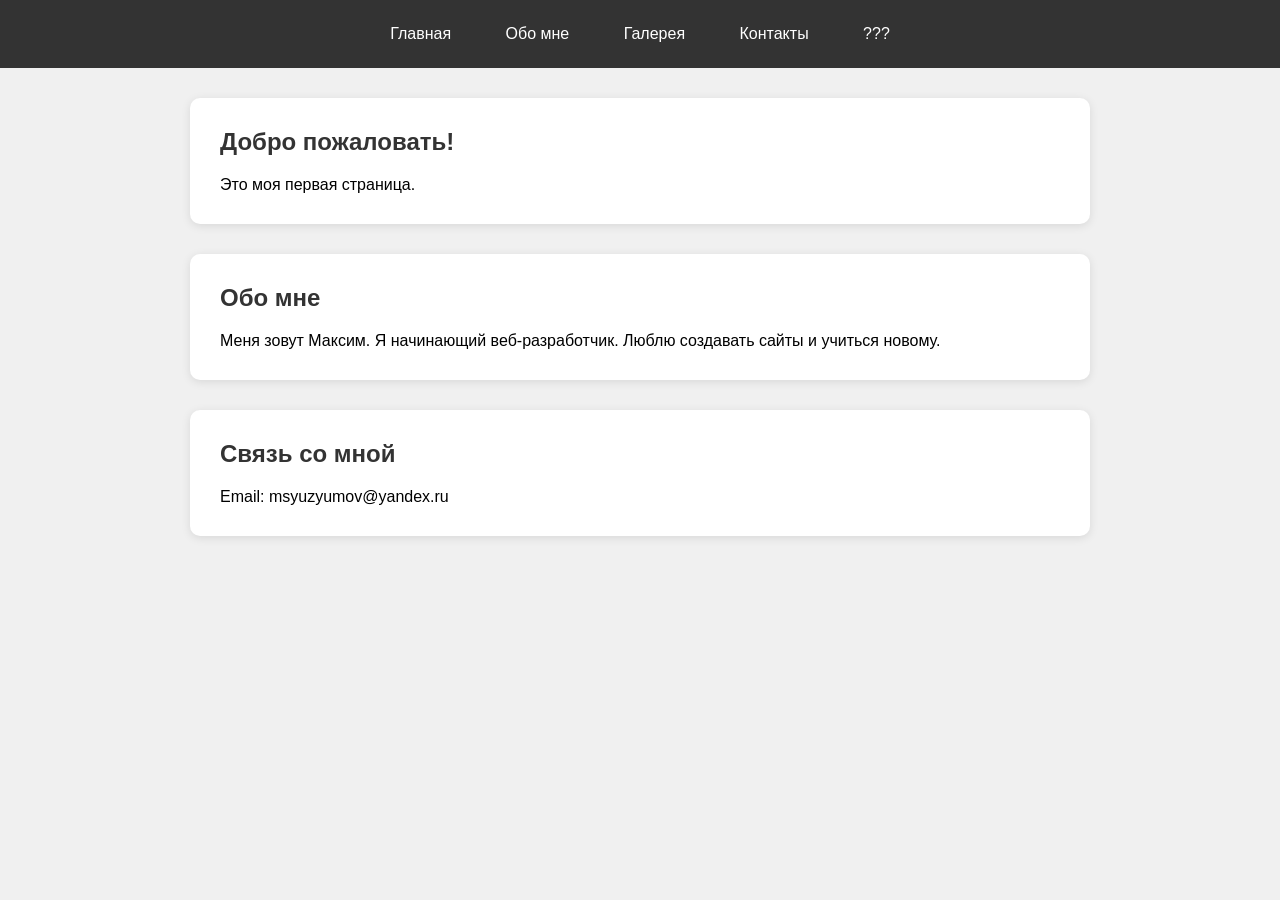
==== index.html @ 73449642 "Add files via upload" ====
<!DOCTYPE html>
<html lang="ru">
<head>
    <meta charset="UTF-8">
    <title>Моя первая страница</title>
    <style>
        * {
            margin: 0;
            padding: 0;
            box-sizing: border-box;
        }

        body {
            font-family: Arial, sans-serif;
            background: #f0f0f0;
        }

        .menu {
            background: #333;
            padding: 15px;
            text-align: center;
            position: sticky;
            top: 0;
        }

        .menu a {
            color: white;
            text-decoration: none;
            padding: 10px 20px;
            margin: 0 5px;
            display: inline-block;
        }

        .menu a:hover {
            background: #555;
            border-radius: 5px;
        }

        .block {
            background: white;
            margin: 30px auto;
            padding: 30px;
            width: 80%;
            max-width: 900px;
            border-radius: 10px;
            box-shadow: 0 2px 10px rgba(0,0,0,0.1);
        }

        .block h2 {
            margin-bottom: 20px;
            color: #333;
        }

        .image {
            width: 100%;
            max-width: 400px;
            height: auto;
            border-radius: 10px;
            margin: 15px 0;
        }

        .btn {
            background: #007bff;
            color: white;
            padding: 10px 20px;
            text-decoration: none;
            display: inline-block;
            border-radius: 5px;
            margin-top: 10px;
            border: none;
            cursor: pointer;
        }

        .btn:hover {
            background: #0056b3;
        }

        .footer {
            background: #333;
            color: white;
            text-align: center;
            padding: 20px;
            margin-top: 30px;
        }
    </style>
</head>
<body>

<div class="menu">
    <a href="#home">Главная</a>
    <a href="#about">Обо мне</a>
    <a href="#gallery">Галерея</a>
    <a href="#contact">Контакты</a>
    <a href="#" onclick="openNewPage()">???</a>
</div>

<div id="home" class="block">
    <h2>Добро пожаловать!</h2>
    <p>Это моя первая страница.</p>
</div>

<div id="about" class="block">
    <h2>Обо мне</h2>
    <p>Меня зовут Максим. Я начинающий веб-разработчик. Люблю создавать сайты и учиться новому.</p>
</div>



<div id="contact" class="block">
    <h2>Связь со мной</h2>
    <p>Email: msyuzyumov@yandex.ru</p>

<script>
    function openNewPage() {
        window.open('about:blank', '_blank').document.write(`
            <!DOCTYPE html>
            <html>
            <head><title>Секрет</title>
            <style>
                body { font-family: Arial; text-align: center; padding: 50px; background: #f0f0f0; }
                h1 { color: #333; }
                .back { background: #007bff; color: white; padding: 10px 20px; border: none; border-radius: 5px; cursor: pointer; margin-top: 20px; }
            </style>
            </head>
            <body>
                <h1>Смешная картинка</h1>
          <img src="https://i.pinimg.com/736x/67/fc/a7/67fca7de6b84433c5b65d46a6742d096.jpg" style="border-radius:10px">
            </body>
            </html>
        `);
    }
</script>
    
</body>
</html>
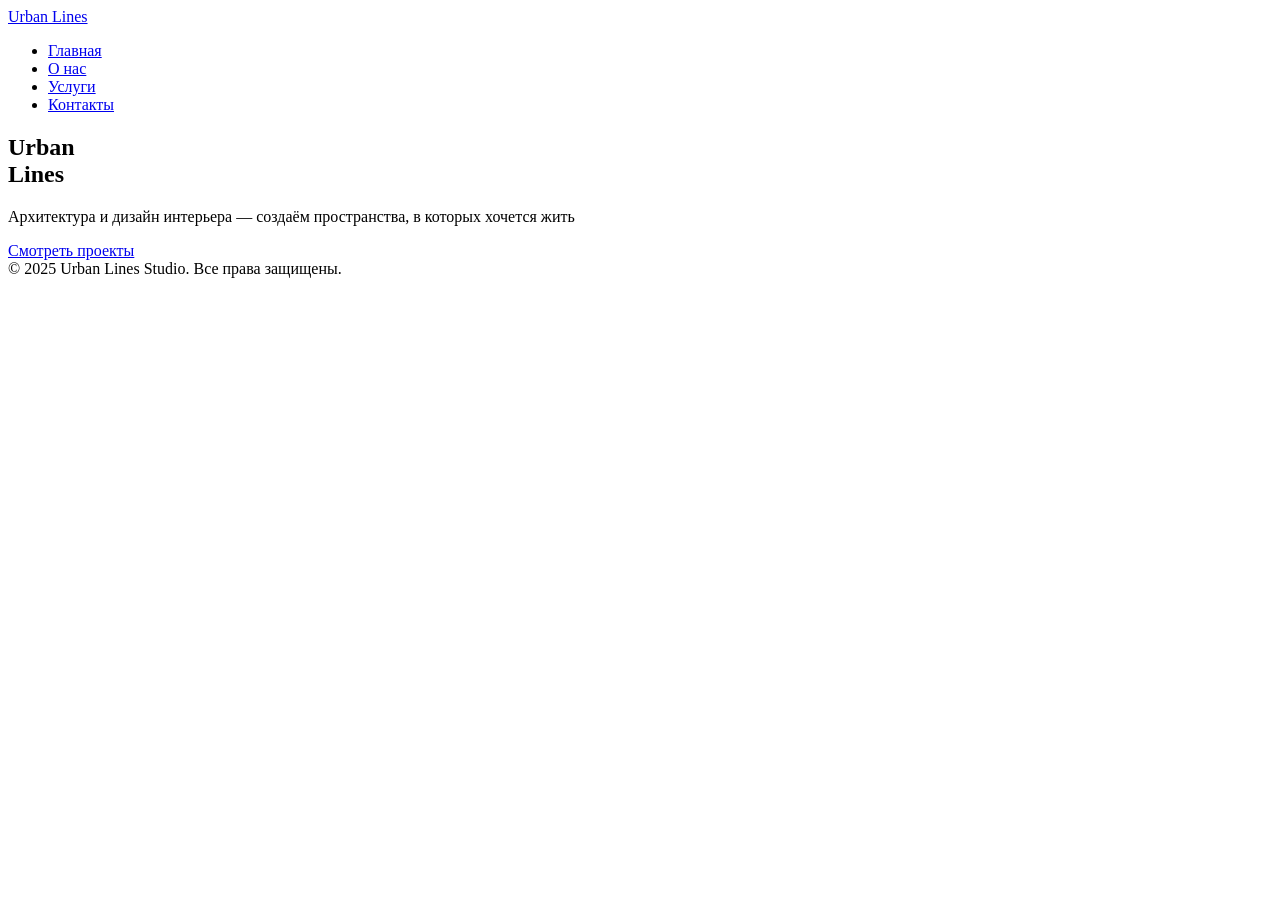
==== commit faf414fe: "Update index.html" ====
--- a/index.html
+++ b/index.html
@@ -2,134 +2,38 @@
 <html lang="ru">
 <head>
     <meta charset="UTF-8">
-    <title>Моя первая страница</title>
-    <style>
-        * {
-            margin: 0;
-            padding: 0;
-            box-sizing: border-box;
-        }
-
-        body {
-            font-family: Arial, sans-serif;
-            background: #f0f0f0;
-        }
-
-        .menu {
-            background: #333;
-            padding: 15px;
-            text-align: center;
-            position: sticky;
-            top: 0;
-        }
-
-        .menu a {
-            color: white;
-            text-decoration: none;
-            padding: 10px 20px;
-            margin: 0 5px;
-            display: inline-block;
-        }
-
-        .menu a:hover {
-            background: #555;
-            border-radius: 5px;
-        }
-
-        .block {
-            background: white;
-            margin: 30px auto;
-            padding: 30px;
-            width: 80%;
-            max-width: 900px;
-            border-radius: 10px;
-            box-shadow: 0 2px 10px rgba(0,0,0,0.1);
-        }
-
-        .block h2 {
-            margin-bottom: 20px;
-            color: #333;
-        }
-
-        .image {
-            width: 100%;
-            max-width: 400px;
-            height: auto;
-            border-radius: 10px;
-            margin: 15px 0;
-        }
-
-        .btn {
-            background: #007bff;
-            color: white;
-            padding: 10px 20px;
-            text-decoration: none;
-            display: inline-block;
-            border-radius: 5px;
-            margin-top: 10px;
-            border: none;
-            cursor: pointer;
-        }
-
-        .btn:hover {
-            background: #0056b3;
-        }
-
-        .footer {
-            background: #333;
-            color: white;
-            text-align: center;
-            padding: 20px;
-            margin-top: 30px;
-        }
-    </style>
+    <meta name="viewport" content="width=device-width, initial-scale=1.0">
+    <title>Urban Lines Studio — Архитектура и дизайн интерьера</title>
+    <link rel="preconnect" href="https://fonts.googleapis.com">
+    <link rel="preconnect" href="https://fonts.gstatic.com" crossorigin>
+    <link href="https://fonts.googleapis.com/css2?family=Montserrat:wght@300;400;500;700;900&display=swap" rel="stylesheet">
+    <link rel="stylesheet" href="https://cdnjs.cloudflare.com/ajax/libs/font-awesome/6.4.0/css/all.min.css">
+    <link rel="stylesheet" href="style.css">
 </head>
 <body>
+    <header class="header">
+        <a href="index.html" class="logo">Urban Lines</a>
+        <ul class="nav-links">
+            <li><a href="index.html" class="active">Главная</a></li>
+            <li><a href="about.html">О нас</a></li>
+            <li><a href="services.html">Услуги</a></li>
+            <li><a href="contacts.html">Контакты</a></li>
+        </ul>
+    </header>
 
-<div class="menu">
-    <a href="#home">Главная</a>
-    <a href="#about">Обо мне</a>
-    <a href="#gallery">Галерея</a>
-    <a href="#contact">Контакты</a>
-    <a href="#" onclick="openNewPage()">???</a>
-</div>
+    <section class="hero">
+        <div class="hero-left">
+            <h1>Urban<br>Lines</h1>
+            <p class="subtitle">Архитектура и дизайн интерьера — создаём пространства, в которых хочется жить</p>
+            <a href="portfolio.html" class="btn">Смотреть проекты</a>
+        </div>
+        <div class="hero-right" id="hero-slider"></div>
+    </section>
 
-<div id="home" class="block">
-    <h2>Добро пожаловать!</h2>
-    <p>Это моя первая страница.</p>
-</div>
+    <footer class="footer">
+        © 2025 Urban Lines Studio. Все права защищены.
+    </footer>
 
-<div id="about" class="block">
-    <h2>Обо мне</h2>
-    <p>Меня зовут Максим. Я начинающий веб-разработчик. Люблю создавать сайты и учиться новому.</p>
-</div>
-
-
-
-<div id="contact" class="block">
-    <h2>Связь со мной</h2>
-    <p>Email: msyuzyumov@yandex.ru</p>
-
-<script>
-    function openNewPage() {
-        window.open('about:blank', '_blank').document.write(`
-            <!DOCTYPE html>
-            <html>
-            <head><title>Секрет</title>
-            <style>
-                body { font-family: Arial; text-align: center; padding: 50px; background: #f0f0f0; }
-                h1 { color: #333; }
-                .back { background: #007bff; color: white; padding: 10px 20px; border: none; border-radius: 5px; cursor: pointer; margin-top: 20px; }
-            </style>
-            </head>
-            <body>
-                <h1>Смешная картинка</h1>
-          <img src="https://i.pinimg.com/736x/67/fc/a7/67fca7de6b84433c5b65d46a6742d096.jpg" style="border-radius:10px">
-            </body>
-            </html>
-        `);
-    }
-</script>
-    
+    <script src="script.js"></script>
 </body>
-</html>+</html>
